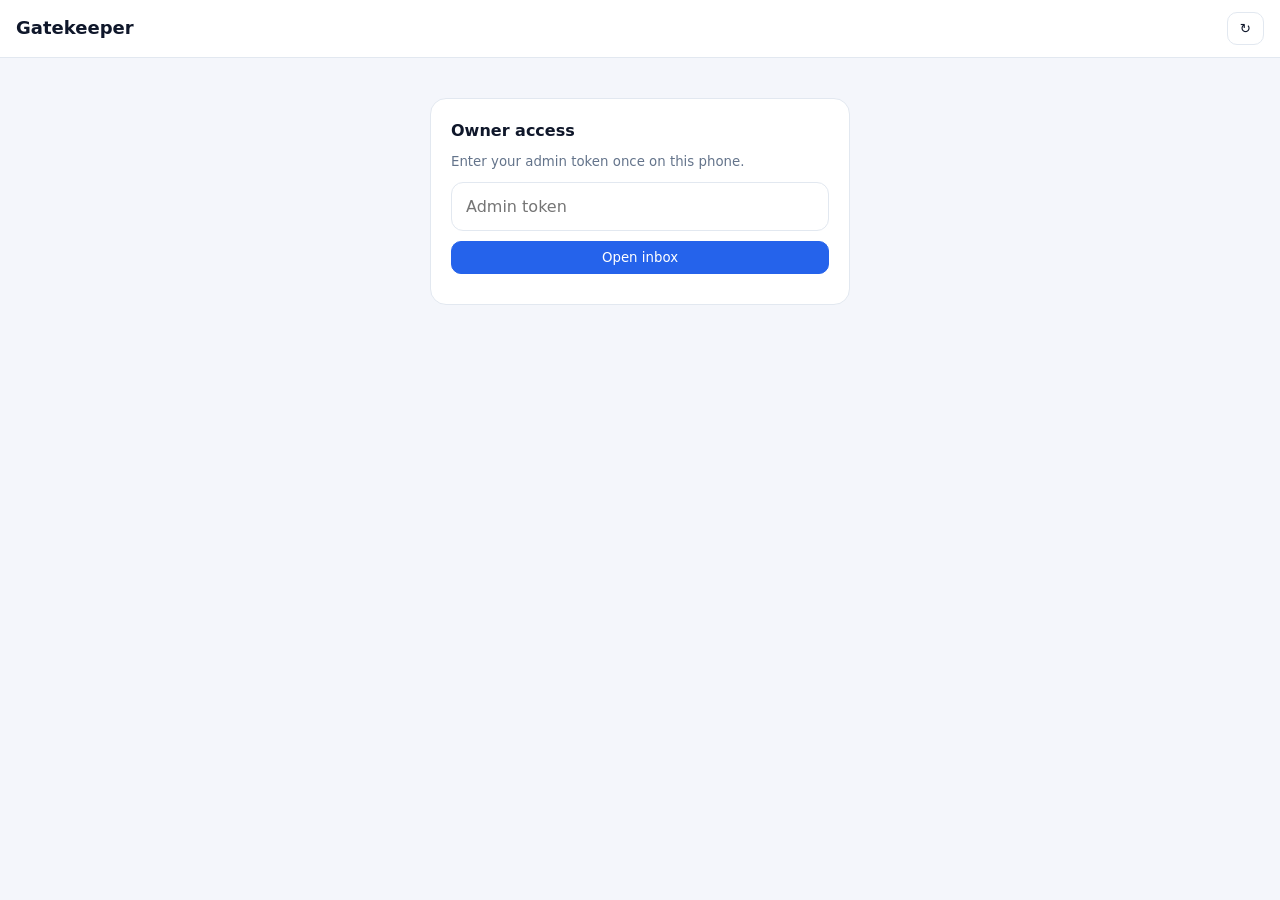
==== app/web/inbox.html @ b72e594c "Focus mode: hold routine alerts, digest on focus end, owner inbox PWA, phone automation hook Co-Auth" ====
<!doctype html>
<html lang="en">
<head>
<meta charset="utf-8">
<meta name="viewport" content="width=device-width, initial-scale=1, viewport-fit=cover">
<meta name="theme-color" content="#2563eb">
<meta name="mobile-web-app-capable" content="yes">
<meta name="apple-mobile-web-app-capable" content="yes">
<link rel="manifest" href="/inbox.webmanifest">
<link rel="icon" href="/icon.svg" type="image/svg+xml">
<title>Gatekeeper Inbox</title>
<style>
  :root { --bg:#f4f6fb; --card:#fff; --ink:#0f172a; --mute:#64748b; --line:#e2e8f0; --acc:#2563eb; --ok:#16a34a; --bad:#dc2626; --warn:#d97706; --okbg:#dcfce7; --badbg:#fee2e2; --warnbg:#fef3c7; --chip:#eef2f7; }
  @media (prefers-color-scheme: dark) { :root { --bg:#0b1020; --card:#121933; --ink:#e8ecf8; --mute:#93a0c0; --line:#222c4d; --okbg:#0f2f22; --badbg:#3a1520; --warnbg:#3a2c0f; --chip:#1a2240; } }
  * { box-sizing:border-box; -webkit-tap-highlight-color:transparent; } [hidden] { display:none !important; }
  body { margin:0; background:var(--bg); color:var(--ink); font:16px/1.45 system-ui,-apple-system,"Segoe UI",sans-serif; min-height:100dvh; padding-bottom:calc(24px + env(safe-area-inset-bottom)); }
  header { position:sticky; top:0; z-index:5; background:var(--card); border-bottom:1px solid var(--line); padding:calc(12px + env(safe-area-inset-top)) 16px 12px; display:flex; align-items:center; gap:10px; }
  header h1 { margin:0; font-size:18px; flex:1; } .count { background:var(--acc); color:#fff; border-radius:99px; padding:2px 10px; font-size:13px; font-weight:700; }
  main { max-width:720px; margin:0 auto; padding:14px 16px; display:flex; flex-direction:column; gap:12px; }
  .card { background:var(--card); border:1px solid var(--line); border-radius:16px; padding:14px 16px; }
  .focus { display:flex; align-items:center; gap:14px; } .focus .t { flex:1; } .focus b { font-size:17px; } .focus small { color:var(--mute); display:block; }
  .sw { width:64px; height:36px; border-radius:99px; background:var(--chip); border:1px solid var(--line); position:relative; flex:none; transition:.2s; padding:0; }
  .sw::after { content:""; position:absolute; top:3px; left:3px; width:28px; height:28px; border-radius:50%; background:#fff; box-shadow:0 1px 3px rgba(0,0,0,.3); transition:.2s; }
  .sw.on { background:var(--acc); border-color:var(--acc); } .sw.on::after { left:31px; }
  .tabs { display:flex; gap:8px; } .tab { flex:1; padding:10px; border-radius:12px; border:1px solid var(--line); background:var(--card); color:var(--ink); font:600 14px inherit; font-family:inherit; }
  .tab.on { background:var(--acc); color:#fff; border-color:var(--acc); }
  .item { display:flex; flex-direction:column; gap:8px; border-left:5px solid var(--acc); } .item.urgent { border-left-color:var(--bad); } .item.read { opacity:.62; border-left-color:var(--line); }
  .item .top { display:flex; align-items:center; gap:8px; flex-wrap:wrap; } .kind { font-weight:700; text-transform:capitalize; }
  .chip { font-size:12px; padding:2px 9px; border-radius:99px; background:var(--chip); color:var(--mute); } .chip.u { background:var(--badbg); color:var(--bad); font-weight:700; } .chip.b { background:var(--okbg); color:var(--ok); }
  .when { margin-left:auto; color:var(--mute); font-size:12.5px; } .sum { word-wrap:break-word; }
  .row { display:flex; gap:8px; flex-wrap:wrap; } .btn { border:1px solid var(--line); background:var(--card); color:var(--ink); border-radius:10px; padding:8px 12px; font:600 14px inherit; font-family:inherit; text-decoration:none; }
  .btn.p { background:var(--acc); color:#fff; border-color:var(--acc); }
  .tr { background:var(--chip); border-radius:12px; padding:10px 12px; font-size:14px; display:flex; flex-direction:column; gap:6px; } .tr b { color:var(--mute); font-size:12px; text-transform:uppercase; letter-spacing:.04em; }
  .empty { text-align:center; color:var(--mute); padding:36px 10px; } .err { color:var(--bad); text-align:center; font-size:14px; }
  #gate { padding:20px; display:flex; flex-direction:column; gap:10px; max-width:420px; margin:40px auto; } input { font:inherit; padding:12px 14px; border-radius:12px; border:1px solid var(--line); background:var(--card); color:var(--ink); }
</style>
</head>
<body>
<header><h1>Gatekeeper</h1><span class="count" id="count" hidden></span><button class="btn" id="refresh" aria-label="Refresh">↻</button></header>
<div id="gate" class="card" hidden><b>Owner access</b><small style="color:var(--mute)">Enter your admin token once on this phone.</small><input type="password" id="tokIn" placeholder="Admin token" autocomplete="off"><button class="btn p" id="tokGo">Open inbox</button><div class="err" id="tokErr"></div></div>
<main id="app" hidden>
  <div class="card focus"><div class="t"><b id="fTitle">Focus mode</b><small id="fSub"></small></div><button class="sw" id="fSw" aria-label="Toggle focus mode"></button></div>
  <div class="tabs"><button class="tab on" id="tUnread">Unread</button><button class="tab" id="tAll">All</button><button class="btn" id="readAll">Mark all read</button></div>
  <div id="list"></div><div class="err" id="err"></div>
</main>
<script>
const $ = (id) => document.getElementById(id), h = (t, c, x) => { const e = document.createElement(t); if (c) e.className = c; if (x !== undefined) e.textContent = x; return e; };
const q = new URLSearchParams(location.search);
if (q.get("admin")) { try { localStorage.gkadmin = q.get("admin"); } catch {} history.replaceState(null, "", location.pathname); }
let TOKEN = ""; try { TOKEN = localStorage.gkadmin || ""; } catch {}
let tab = "unread", data = null, timer;
async function api(path, method = "GET") {
  const r = await fetch(path, { method, headers: { "x-admin-token": TOKEN } });
  if (r.status === 401 || r.status === 403) { $("app").hidden = true; $("gate").hidden = false; throw new Error("auth"); }
  if (!r.ok) throw new Error(r.statusText); return r.json();
}
const ago = (iso) => { const s = (Date.now() - Date.parse(iso)) / 1000; return s < 60 ? "just now" : s < 3600 ? Math.round(s / 60) + " min ago" : s < 86400 ? Math.round(s / 3600) + " h ago" : new Date(iso).toLocaleDateString(); };
const ICON = { booking: "📅", message: "✉️", "calendar down": "⚠️", "agent down": "⚠️" };
async function load() {
  try { data = await api("/api/inbox"); $("gate").hidden = true; $("app").hidden = false; $("err").textContent = ""; render(); }
  catch (e) { if (e.message !== "auth") $("err").textContent = "Can't reach the server. Is it running?"; }
}
function render() {
  const f = data.focus; $("fSw").classList.toggle("on", f.on);
  $("fTitle").textContent = f.on ? "Focus mode is ON" : "Focus mode is off";
  $("fSub").textContent = f.on ? `Gatekeeper is screening calls${f.since ? " since " + new Date(f.since).toLocaleTimeString([], { hour: "2-digit", minute: "2-digit" }) : ""}. Routine alerts wait here.` : "Alerts reach your phone immediately.";
  const unread = data.items.filter((i) => !i.read).length; $("count").hidden = !unread; $("count").textContent = unread; document.title = unread ? `(${unread}) Gatekeeper Inbox` : "Gatekeeper Inbox";
  $("tUnread").classList.toggle("on", tab === "unread"); $("tAll").classList.toggle("on", tab === "all");
  const L = $("list"); L.replaceChildren(); const items = data.items.filter((i) => tab === "all" || !i.read);
  if (!items.length) L.append(h("div", "empty", tab === "unread" ? "Nothing new. You're all caught up." : "No messages yet."));
  items.forEach((i) => {
    const c = h("div", "card item" + (i.urgent ? " urgent" : "") + (i.read ? " read" : "")), top = h("div", "top");
    top.append(h("span", "kind", `${ICON[i.kind] || "•"} ${i.kind}`)); if (i.urgent) top.append(h("span", "chip u", "URGENT")); if (i.caller.times_contacted > 1) top.append(h("span", "chip", `${i.caller.times_contacted}× caller`)); if (!i.delivered) top.append(h("span", "chip", "not pushed")); top.append(h("span", "when", ago(i.created)));
    c.append(top, h("div", "sum", i.summary));
    const row = h("div", "row"), phone = /^\+?[0-9][0-9 ()-]{6,}$/.test(i.caller.contact) ? i.caller.contact : "";
    if (phone) { const a = h("a", "btn p", "📞 Call back"); a.href = "tel:" + phone.replace(/[^0-9+]/g, ""); row.append(a); }
    if (i.caller.email) { const a = h("a", "btn", "✉ Email"); a.href = "mailto:" + i.caller.email; row.append(a); }
    const tx = h("div", "tr"); tx.hidden = true; i.transcript.forEach((m) => { const d = h("div"); d.append(h("b", "", m.role === "agent" ? "Gatekeeper" : "Caller"), h("div", "", m.text)); tx.append(d); });
    if (i.transcript.length) { const b = h("button", "btn", "Conversation"); b.onclick = () => (tx.hidden = !tx.hidden); row.append(b); }
    if (!i.read) { const b = h("button", "btn", "Mark read"); b.onclick = async () => { await api(`/api/inbox/${i.id}/read`, "POST"); load(); }; row.append(b); }
    c.append(row, tx); L.append(c);
  });
}
$("fSw").onclick = async () => { $("fSw").disabled = true; try { await fetch("/api/focus", { method: "POST", headers: { "x-admin-token": TOKEN, "content-type": "application/json" }, body: JSON.stringify({ on: !data.focus.on }) }); } finally { $("fSw").disabled = false; load(); } };
$("tUnread").onclick = () => { tab = "unread"; render(); }; $("tAll").onclick = () => { tab = "all"; render(); };
$("readAll").onclick = async () => { await api("/api/inbox/read", "POST"); load(); }; $("refresh").onclick = load;
$("tokGo").onclick = async () => { TOKEN = $("tokIn").value.trim(); try { localStorage.gkadmin = TOKEN; } catch {} $("tokErr").textContent = ""; try { await api("/api/focus"); load(); } catch { $("tokErr").textContent = "Wrong token."; } };
document.addEventListener("visibilitychange", () => { if (!document.hidden && TOKEN) load(); });
if (TOKEN) { load(); timer = setInterval(() => !document.hidden && load(), 20000); } else $("gate").hidden = false;
</script>
</body>
</html>
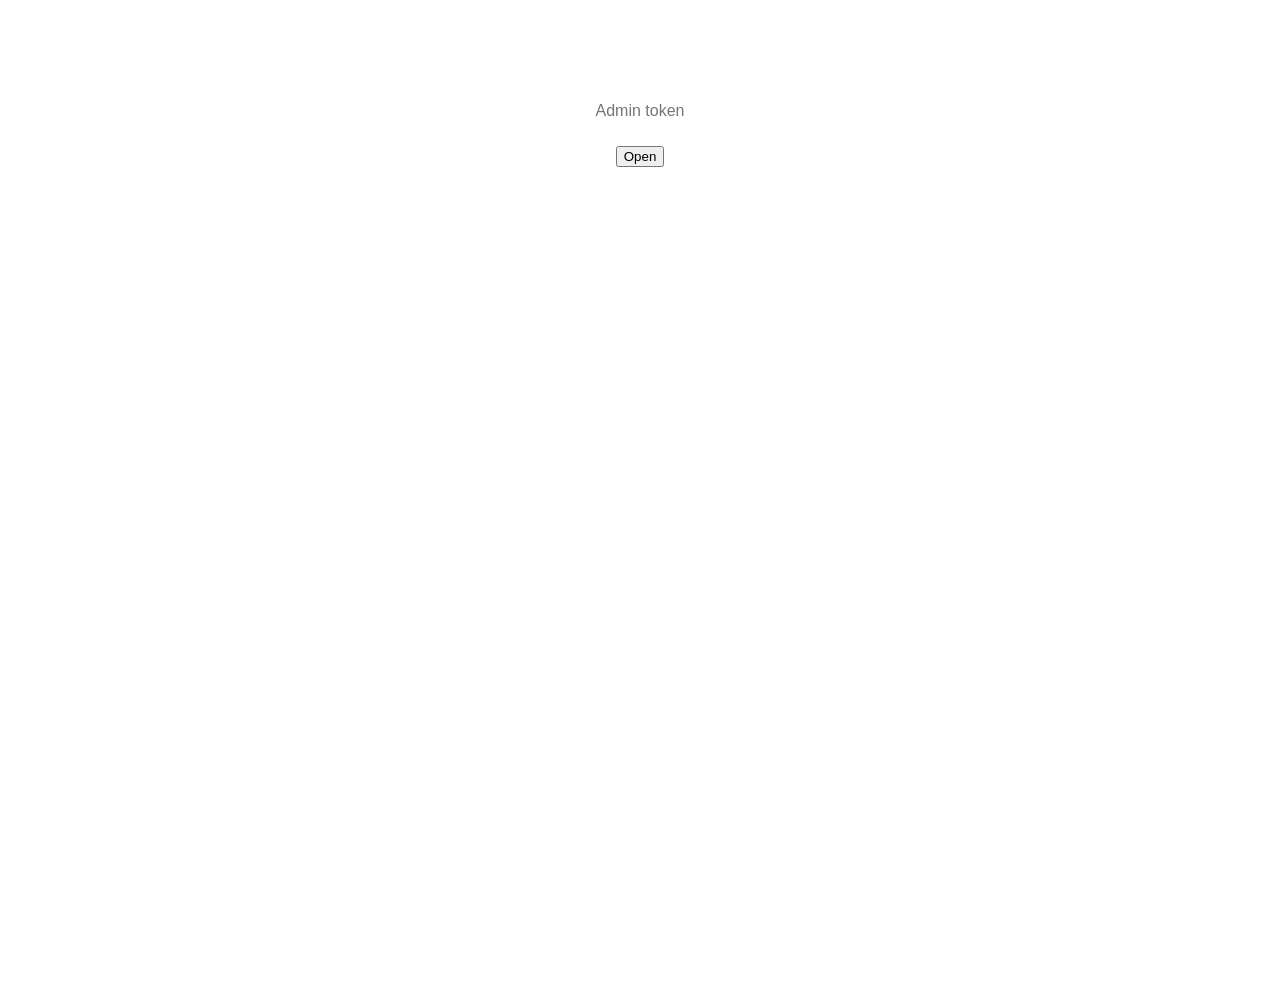
==== commit 130acf72: "Icon-first redesign: WhatsApp-style chat, owner inbox, dashboard; two-sided live stage with auto-pla" ====
--- a/app/web/inbox.html
+++ b/app/web/inbox.html
@@ -3,90 +3,91 @@
 <head>
 <meta charset="utf-8">
 <meta name="viewport" content="width=device-width, initial-scale=1, viewport-fit=cover">
-<meta name="theme-color" content="#2563eb">
+<meta name="theme-color" content="#4f46e5">
 <meta name="mobile-web-app-capable" content="yes">
 <meta name="apple-mobile-web-app-capable" content="yes">
 <link rel="manifest" href="/inbox.webmanifest">
 <link rel="icon" href="/icon.svg" type="image/svg+xml">
+<link rel="stylesheet" href="/static/ui.css">
 <title>Gatekeeper Inbox</title>
 <style>
-  :root { --bg:#f4f6fb; --card:#fff; --ink:#0f172a; --mute:#64748b; --line:#e2e8f0; --acc:#2563eb; --ok:#16a34a; --bad:#dc2626; --warn:#d97706; --okbg:#dcfce7; --badbg:#fee2e2; --warnbg:#fef3c7; --chip:#eef2f7; }
-  @media (prefers-color-scheme: dark) { :root { --bg:#0b1020; --card:#121933; --ink:#e8ecf8; --mute:#93a0c0; --line:#222c4d; --okbg:#0f2f22; --badbg:#3a1520; --warnbg:#3a2c0f; --chip:#1a2240; } }
-  * { box-sizing:border-box; -webkit-tap-highlight-color:transparent; } [hidden] { display:none !important; }
-  body { margin:0; background:var(--bg); color:var(--ink); font:16px/1.45 system-ui,-apple-system,"Segoe UI",sans-serif; min-height:100dvh; padding-bottom:calc(24px + env(safe-area-inset-bottom)); }
-  header { position:sticky; top:0; z-index:5; background:var(--card); border-bottom:1px solid var(--line); padding:calc(12px + env(safe-area-inset-top)) 16px 12px; display:flex; align-items:center; gap:10px; }
-  header h1 { margin:0; font-size:18px; flex:1; } .count { background:var(--acc); color:#fff; border-radius:99px; padding:2px 10px; font-size:13px; font-weight:700; }
-  main { max-width:720px; margin:0 auto; padding:14px 16px; display:flex; flex-direction:column; gap:12px; }
-  .card { background:var(--card); border:1px solid var(--line); border-radius:16px; padding:14px 16px; }
-  .focus { display:flex; align-items:center; gap:14px; } .focus .t { flex:1; } .focus b { font-size:17px; } .focus small { color:var(--mute); display:block; }
-  .sw { width:64px; height:36px; border-radius:99px; background:var(--chip); border:1px solid var(--line); position:relative; flex:none; transition:.2s; padding:0; }
-  .sw::after { content:""; position:absolute; top:3px; left:3px; width:28px; height:28px; border-radius:50%; background:#fff; box-shadow:0 1px 3px rgba(0,0,0,.3); transition:.2s; }
-  .sw.on { background:var(--acc); border-color:var(--acc); } .sw.on::after { left:31px; }
-  .tabs { display:flex; gap:8px; } .tab { flex:1; padding:10px; border-radius:12px; border:1px solid var(--line); background:var(--card); color:var(--ink); font:600 14px inherit; font-family:inherit; }
-  .tab.on { background:var(--acc); color:#fff; border-color:var(--acc); }
-  .item { display:flex; flex-direction:column; gap:8px; border-left:5px solid var(--acc); } .item.urgent { border-left-color:var(--bad); } .item.read { opacity:.62; border-left-color:var(--line); }
-  .item .top { display:flex; align-items:center; gap:8px; flex-wrap:wrap; } .kind { font-weight:700; text-transform:capitalize; }
-  .chip { font-size:12px; padding:2px 9px; border-radius:99px; background:var(--chip); color:var(--mute); } .chip.u { background:var(--badbg); color:var(--bad); font-weight:700; } .chip.b { background:var(--okbg); color:var(--ok); }
-  .when { margin-left:auto; color:var(--mute); font-size:12.5px; } .sum { word-wrap:break-word; }
-  .row { display:flex; gap:8px; flex-wrap:wrap; } .btn { border:1px solid var(--line); background:var(--card); color:var(--ink); border-radius:10px; padding:8px 12px; font:600 14px inherit; font-family:inherit; text-decoration:none; }
-  .btn.p { background:var(--acc); color:#fff; border-color:var(--acc); }
-  .tr { background:var(--chip); border-radius:12px; padding:10px 12px; font-size:14px; display:flex; flex-direction:column; gap:6px; } .tr b { color:var(--mute); font-size:12px; text-transform:uppercase; letter-spacing:.04em; }
-  .empty { text-align:center; color:var(--mute); padding:36px 10px; } .err { color:var(--bad); text-align:center; font-size:14px; }
-  #gate { padding:20px; display:flex; flex-direction:column; gap:10px; max-width:420px; margin:40px auto; } input { font:inherit; padding:12px 14px; border-radius:12px; border:1px solid var(--line); background:var(--card); color:var(--ink); }
+  body { min-height:100dvh; padding-bottom:calc(24px + env(safe-area-inset-bottom)); }
+  .hero { padding:calc(14px + env(safe-area-inset-top)) 16px 22px; color:#fff; background:linear-gradient(160deg,#312e81,#4f46e5 55%,#8b5cf6); border-radius:0 0 28px 28px; transition:background .4s; }
+  .hero.off { background:linear-gradient(160deg,#334155,#475569 60%,#64748b); }
+  .hrow { display:flex; align-items:center; gap:10px; } .hrow h1 { font-size:18px; margin:0; flex:1; display:flex; align-items:center; gap:8px; } .hrow .ibtn { background:rgba(255,255,255,.16); border:0; color:#fff; }
+  .live { font-size:11px; font-weight:800; padding:3px 9px; border-radius:99px; background:rgba(255,255,255,.2); display:flex; align-items:center; gap:6px; } .live i { width:7px; height:7px; border-radius:50%; background:#4ade80; animation:pulse2 1.4s infinite; } @keyframes pulse2 { 50% { opacity:.3; } }
+  .focus { display:flex; align-items:center; gap:14px; margin-top:20px; } .moon { width:64px; height:64px; border-radius:22px; background:rgba(255,255,255,.18); display:flex; align-items:center; justify-content:center; } .moon .ic { width:34px; height:34px; }
+  .focus .t { flex:1; } .focus b { font-size:21px; display:block; } .focus small { opacity:.85; display:flex; align-items:center; gap:6px; margin-top:2px; }
+  .hero .sw { background:rgba(255,255,255,.25); border:0; } .hero .sw.on { background:#fff; } .hero .sw.on::after { background:var(--brand); }
+  .kpis { display:grid; grid-template-columns:repeat(3,1fr); gap:10px; max-width:720px; margin:-16px auto 0; padding:0 16px; }
+  .kpi { background:var(--surface); border:1px solid var(--line); border-radius:16px; padding:12px; box-shadow:var(--shadow); display:flex; flex-direction:column; align-items:center; gap:2px; } .kpi .ic { color:var(--brand); } .kpi b { font-size:22px; line-height:1.1; } .kpi.u .ic, .kpi.u b { color:var(--bad); }
+  main { max-width:720px; margin:14px auto 0; padding:0 16px; display:flex; flex-direction:column; gap:10px; }
+  .tabs { display:flex; gap:8px; } .tabs .ibtn { width:auto; padding:0 16px; border-radius:99px; gap:8px; font-weight:650; } .tabs .ibtn.on { background:var(--brand); color:#fff; border-color:var(--brand); }
+  .item { padding:14px; display:flex; gap:12px; border-left:5px solid var(--brand); } .item.urgent { border-left-color:var(--bad); } .item.read { opacity:.58; border-left-color:var(--line); }
+  .badge { position:absolute; right:-4px; bottom:-4px; width:20px; height:20px; border-radius:50%; background:var(--surface); display:flex; align-items:center; justify-content:center; border:1px solid var(--line); color:var(--wa); } .badge .ic { width:12px; height:12px; }
+  .main { flex:1; min-width:0; display:flex; flex-direction:column; gap:8px; } .top { display:flex; align-items:center; gap:8px; flex-wrap:wrap; } .top b { font-size:15px; } .when { margin-left:auto; color:var(--mute); font-size:12px; }
+  .sum { color:var(--ink); word-wrap:break-word; } .acts { display:flex; gap:8px; flex-wrap:wrap; } .acts .ibtn { width:38px; height:38px; }
+  .tr { background:var(--surface2); border-radius:12px; padding:10px 12px; font-size:14px; display:flex; flex-direction:column; gap:6px; } .tr b { font-size:11px; color:var(--mute); text-transform:uppercase; letter-spacing:.05em; display:flex; align-items:center; gap:5px; } .tr b .ic { width:13px; height:13px; }
+  .empty { text-align:center; color:var(--mute); padding:44px 10px; } .empty .ic { width:54px; height:54px; opacity:.5; display:block; margin:0 auto 8px; }
+  #gate { max-width:380px; margin:50px auto; padding:26px 22px; display:flex; flex-direction:column; align-items:center; gap:14px; } #gate input { width:100%; padding:12px 14px; border-radius:12px; border:1px solid var(--line); background:var(--bg); color:var(--ink); font-size:16px; text-align:center; }
 </style>
 </head>
 <body>
-<header><h1>Gatekeeper</h1><span class="count" id="count" hidden></span><button class="btn" id="refresh" aria-label="Refresh">↻</button></header>
-<div id="gate" class="card" hidden><b>Owner access</b><small style="color:var(--mute)">Enter your admin token once on this phone.</small><input type="password" id="tokIn" placeholder="Admin token" autocomplete="off"><button class="btn p" id="tokGo">Open inbox</button><div class="err" id="tokErr"></div></div>
-<main id="app" hidden>
-  <div class="card focus"><div class="t"><b id="fTitle">Focus mode</b><small id="fSub"></small></div><button class="sw" id="fSw" aria-label="Toggle focus mode"></button></div>
-  <div class="tabs"><button class="tab on" id="tUnread">Unread</button><button class="tab" id="tAll">All</button><button class="btn" id="readAll">Mark all read</button></div>
-  <div id="list"></div><div class="err" id="err"></div>
-</main>
+<div id="gate" class="card" hidden><span data-ic="lock" data-cls="xl"></span><input type="password" id="tokIn" placeholder="Admin token" autocomplete="off" aria-label="Admin token"><button class="btn" id="tokGo"><span data-ic="check"></span> Open</button><div class="chip bad" id="tokErr" hidden></div></div>
+<div id="app" hidden>
+  <div class="hero" id="hero"><div class="hrow"><h1><span data-ic="shield"></span>Gatekeeper</h1><span class="live" id="live" hidden><i></i>LIVE</span><button class="ibtn" id="refresh" aria-label="Refresh"><span data-ic="refresh"></span></button></div>
+    <div class="focus"><div class="moon"><span data-ic="moon"></span></div><div class="t"><b id="fTitle">Focus</b><small id="fSub"></small></div><button class="sw" id="fSw" aria-label="Focus mode"></button></div></div>
+  <div class="kpis"><div class="kpi" id="kUnread"><span data-ic="inbox"></span><b id="nUnread">0</b></div><div class="kpi u" id="kUrgent"><span data-ic="alert"></span><b id="nUrgent">0</b></div><div class="kpi"><span data-ic="calcheck"></span><b id="nBook">0</b></div></div>
+  <main><div class="tabs"><button class="ibtn on" id="tUnread"><span data-ic="inbox"></span>New</button><button class="ibtn" id="tAll"><span data-ic="list"></span>All</button><span style="flex:1"></span><button class="ibtn" id="readAll" aria-label="Mark all read"><span data-ic="checks"></span></button></div>
+    <div id="list" style="display:flex;flex-direction:column;gap:10px"></div></main>
+</div>
+<script src="/static/icons.js"></script>
 <script>
 const $ = (id) => document.getElementById(id), h = (t, c, x) => { const e = document.createElement(t); if (c) e.className = c; if (x !== undefined) e.textContent = x; return e; };
 const q = new URLSearchParams(location.search);
 if (q.get("admin")) { try { localStorage.gkadmin = q.get("admin"); } catch {} history.replaceState(null, "", location.pathname); }
 let TOKEN = ""; try { TOKEN = localStorage.gkadmin || ""; } catch {}
-let tab = "unread", data = null, timer;
-async function api(path, method = "GET") {
-  const r = await fetch(path, { method, headers: { "x-admin-token": TOKEN } });
+let tab = "unread", data = null;
+async function api(path, method = "GET", body) {
+  const r = await fetch(path, { method, headers: { "x-admin-token": TOKEN, ...(body ? { "content-type": "application/json" } : {}) }, body: body && JSON.stringify(body) });
   if (r.status === 401 || r.status === 403) { $("app").hidden = true; $("gate").hidden = false; throw new Error("auth"); }
   if (!r.ok) throw new Error(r.statusText); return r.json();
 }
-const ago = (iso) => { const s = (Date.now() - Date.parse(iso)) / 1000; return s < 60 ? "just now" : s < 3600 ? Math.round(s / 60) + " min ago" : s < 86400 ? Math.round(s / 3600) + " h ago" : new Date(iso).toLocaleDateString(); };
-const ICON = { booking: "📅", message: "✉️", "calendar down": "⚠️", "agent down": "⚠️" };
-async function load() {
-  try { data = await api("/api/inbox"); $("gate").hidden = true; $("app").hidden = false; $("err").textContent = ""; render(); }
-  catch (e) { if (e.message !== "auth") $("err").textContent = "Can't reach the server. Is it running?"; }
-}
+const ago = (iso) => { const s = (Date.now() - Date.parse(iso)) / 1000; return s < 60 ? "now" : s < 3600 ? Math.round(s / 60) + "m" : s < 86400 ? Math.round(s / 3600) + "h" : new Date(iso).toLocaleDateString(); };
+const KIND = { booking: "calcheck", message: "mail", "calendar down": "alert", "agent down": "alert" }, CH = { whatsapp: "wa", voice: "mic", web: "globe", email: "mail" };
+async function load() { try { data = await api("/api/inbox"); $("gate").hidden = true; $("app").hidden = false; render(); } catch (e) {} }
 function render() {
-  const f = data.focus; $("fSw").classList.toggle("on", f.on);
-  $("fTitle").textContent = f.on ? "Focus mode is ON" : "Focus mode is off";
-  $("fSub").textContent = f.on ? `Gatekeeper is screening calls${f.since ? " since " + new Date(f.since).toLocaleTimeString([], { hour: "2-digit", minute: "2-digit" }) : ""}. Routine alerts wait here.` : "Alerts reach your phone immediately.";
-  const unread = data.items.filter((i) => !i.read).length; $("count").hidden = !unread; $("count").textContent = unread; document.title = unread ? `(${unread}) Gatekeeper Inbox` : "Gatekeeper Inbox";
+  const f = data.focus; $("fSw").classList.toggle("on", f.on); $("hero").classList.toggle("off", !f.on);
+  $("fTitle").textContent = f.on ? "Focus ON" : "Focus off";
+  $("fSub").replaceChildren(); $("fSub").append(iconEl(f.on ? "eye" : "bell"), document.createTextNode(f.on ? ` screening${f.since ? " since " + new Date(f.since).toLocaleTimeString([], { hour: "2-digit", minute: "2-digit" }) : ""}` : " alerts are instant"));
+  const it = data.items, unread = it.filter((i) => !i.read);
+  $("nUnread").textContent = unread.length; $("nUrgent").textContent = unread.filter((i) => i.urgent).length; $("nBook").textContent = it.filter((i) => i.kind === "booking").length;
+  document.title = unread.length ? `(${unread.length}) Gatekeeper` : "Gatekeeper Inbox";
   $("tUnread").classList.toggle("on", tab === "unread"); $("tAll").classList.toggle("on", tab === "all");
-  const L = $("list"); L.replaceChildren(); const items = data.items.filter((i) => tab === "all" || !i.read);
-  if (!items.length) L.append(h("div", "empty", tab === "unread" ? "Nothing new. You're all caught up." : "No messages yet."));
+  const L = $("list"); L.replaceChildren(); const items = it.filter((i) => tab === "all" || !i.read);
+  if (!items.length) { const e = h("div", "empty"); e.append(iconEl("checks", "xl")); L.append(e); }
   items.forEach((i) => {
-    const c = h("div", "card item" + (i.urgent ? " urgent" : "") + (i.read ? " read" : "")), top = h("div", "top");
-    top.append(h("span", "kind", `${ICON[i.kind] || "•"} ${i.kind}`)); if (i.urgent) top.append(h("span", "chip u", "URGENT")); if (i.caller.times_contacted > 1) top.append(h("span", "chip", `${i.caller.times_contacted}× caller`)); if (!i.delivered) top.append(h("span", "chip", "not pushed")); top.append(h("span", "when", ago(i.created)));
-    c.append(top, h("div", "sum", i.summary));
-    const row = h("div", "row"), phone = /^\+?[0-9][0-9 ()-]{6,}$/.test(i.caller.contact) ? i.caller.contact : "";
-    if (phone) { const a = h("a", "btn p", "📞 Call back"); a.href = "tel:" + phone.replace(/[^0-9+]/g, ""); row.append(a); }
-    if (i.caller.email) { const a = h("a", "btn", "✉ Email"); a.href = "mailto:" + i.caller.email; row.append(a); }
-    const tx = h("div", "tr"); tx.hidden = true; i.transcript.forEach((m) => { const d = h("div"); d.append(h("b", "", m.role === "agent" ? "Gatekeeper" : "Caller"), h("div", "", m.text)); tx.append(d); });
-    if (i.transcript.length) { const b = h("button", "btn", "Conversation"); b.onclick = () => (tx.hidden = !tx.hidden); row.append(b); }
-    if (!i.read) { const b = h("button", "btn", "Mark read"); b.onclick = async () => { await api(`/api/inbox/${i.id}/read`, "POST"); load(); }; row.append(b); }
-    c.append(row, tx); L.append(c);
+    const c = h("div", "card item" + (i.urgent ? " urgent" : "") + (i.read ? " read" : "")), av = h("div", "avatar", (i.caller.name || i.caller.contact || "?").replace(/^\+/, "#")[0].toUpperCase()), b = h("span", "badge"); b.append(iconEl(CH[i.channel] || "chat")); av.append(b);
+    const m = h("div", "main"), top = h("div", "top"); top.append(iconEl(KIND[i.kind] || "chat"), h("b", "", i.caller.name || "Unknown"));
+    if (i.urgent) { const u = h("span", "chip bad"); u.append(iconEl("zap")); top.append(u); } if (i.caller.times_contacted > 1) top.append(h("span", "chip", i.caller.times_contacted + "×")); top.append(h("span", "when", ago(i.created)));
+    const sum = h("div", "sum", i.summary.replace(/^[^:]*: /, "")), acts = h("div", "acts"), phone = /^\+?[0-9][0-9 ()-]{6,}$/.test(i.caller.contact) ? i.caller.contact : "";
+    const lnk = (icon, href, cls = "", blank = false) => { const a = h("a", "ibtn " + cls); a.append(iconEl(icon)); a.href = href; if (blank) { a.target = "_blank"; a.rel = "noopener"; } acts.append(a); };
+    if (phone) { lnk("phone", "tel:" + phone.replace(/[^0-9+]/g, ""), "pri"); lnk("wa", "https://wa.me/" + phone.replace(/[^0-9]/g, ""), "", true); }
+    if (i.caller.email) lnk("mail", "mailto:" + i.caller.email);
+    const tx = h("div", "tr"); tx.hidden = true; i.transcript.forEach((t) => { const d = h("div"), w = h("b"); w.append(iconEl(t.role === "agent" ? "bot" : "user"), document.createTextNode(t.role === "agent" ? "Gatekeeper" : "Caller")); d.append(w, h("div", "", t.text)); tx.append(d); });
+    if (i.transcript.length) { const x = h("button", "ibtn"); x.append(iconEl("chat")); x.onclick = () => (tx.hidden = !tx.hidden); acts.append(x); }
+    if (!i.read) { const x = h("button", "ibtn ok"); x.append(iconEl("check")); x.onclick = async () => { await api(`/api/inbox/${i.id}/read`, "POST"); load(); }; acts.append(x); }
+    m.append(top, sum, acts, tx); c.append(av, m); L.append(c);
   });
 }
-$("fSw").onclick = async () => { $("fSw").disabled = true; try { await fetch("/api/focus", { method: "POST", headers: { "x-admin-token": TOKEN, "content-type": "application/json" }, body: JSON.stringify({ on: !data.focus.on }) }); } finally { $("fSw").disabled = false; load(); } };
+$("fSw").onclick = async () => { $("fSw").disabled = true; try { await api("/api/focus", "POST", { on: !data.focus.on }); } finally { $("fSw").disabled = false; load(); } };
 $("tUnread").onclick = () => { tab = "unread"; render(); }; $("tAll").onclick = () => { tab = "all"; render(); };
 $("readAll").onclick = async () => { await api("/api/inbox/read", "POST"); load(); }; $("refresh").onclick = load;
-$("tokGo").onclick = async () => { TOKEN = $("tokIn").value.trim(); try { localStorage.gkadmin = TOKEN; } catch {} $("tokErr").textContent = ""; try { await api("/api/focus"); load(); } catch { $("tokErr").textContent = "Wrong token."; } };
+$("tokGo").onclick = async () => { TOKEN = $("tokIn").value.trim(); try { localStorage.gkadmin = TOKEN; } catch {} $("tokErr").hidden = true; try { await api("/api/focus"); load(); live(); } catch { $("tokErr").hidden = false; $("tokErr").replaceChildren(iconEl("x")); } };
+function live() { if (!TOKEN || !window.EventSource) return; const es = new EventSource("/api/stream?key=" + encodeURIComponent(TOKEN)); es.onopen = () => ($("live").hidden = false); es.onerror = () => ($("live").hidden = true);
+  es.onmessage = (m) => { const e = JSON.parse(m.data); if (["alert", "focus", "turn"].includes(e.type)) load(); if (e.type === "alert" && "vibrate" in navigator && !document.hidden) navigator.vibrate(120); }; }
 document.addEventListener("visibilitychange", () => { if (!document.hidden && TOKEN) load(); });
-if (TOKEN) { load(); timer = setInterval(() => !document.hidden && load(), 20000); } else $("gate").hidden = false;
+if (TOKEN) { load(); live(); } else $("gate").hidden = false;
 </script>
 </body>
 </html>
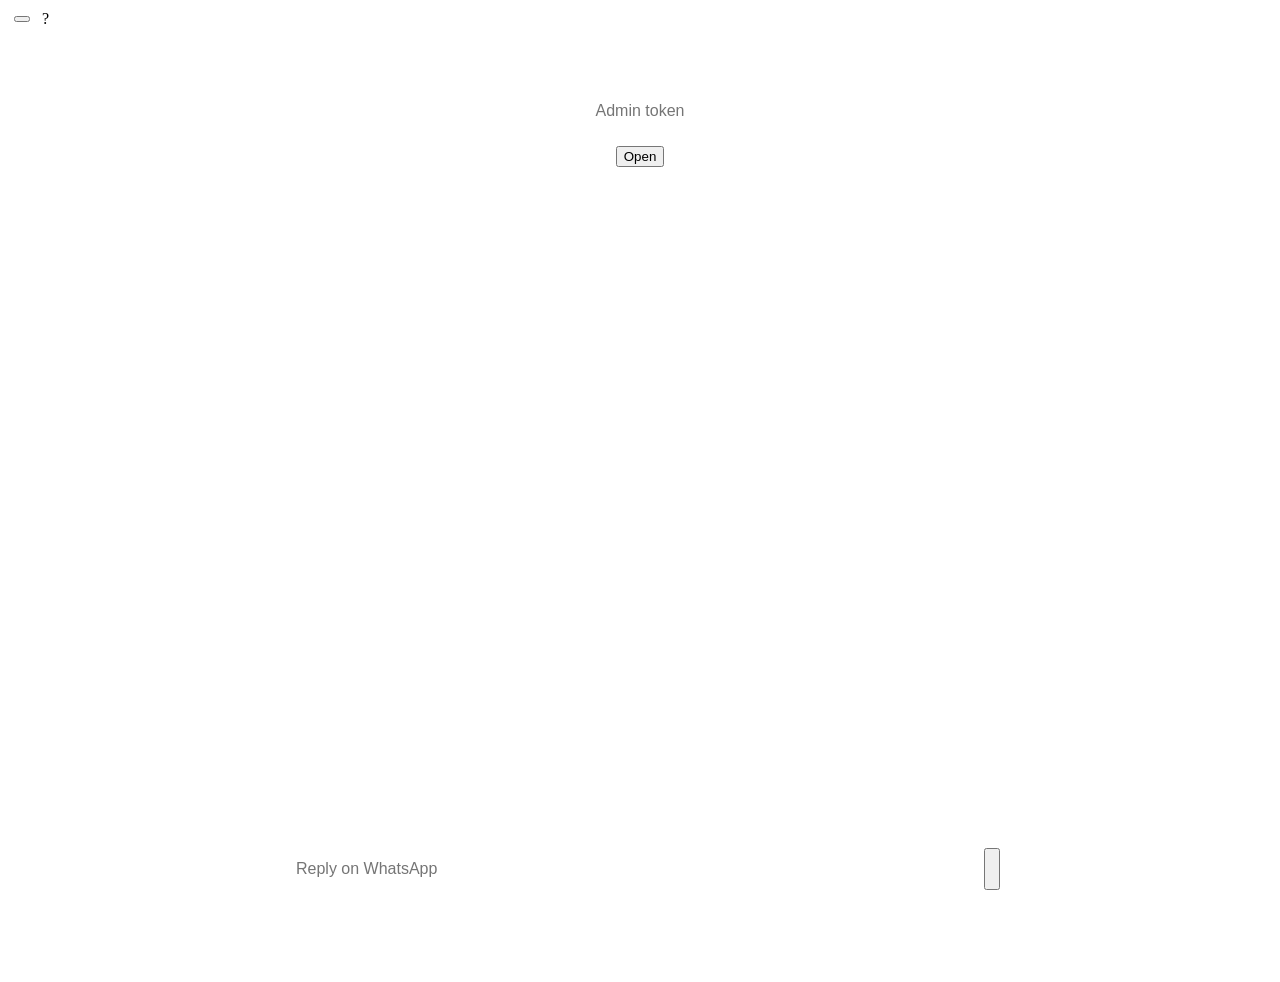
==== commit 51afd542: "Inbox: calm view while Focus ON, full multi-channel workspace with threads and WhatsApp replies when" ====
--- a/app/web/inbox.html
+++ b/app/web/inbox.html
@@ -29,6 +29,12 @@
   .sum { color:var(--ink); word-wrap:break-word; } .acts { display:flex; gap:8px; flex-wrap:wrap; } .acts .ibtn { width:38px; height:38px; }
   .tr { background:var(--surface2); border-radius:12px; padding:10px 12px; font-size:14px; display:flex; flex-direction:column; gap:6px; } .tr b { font-size:11px; color:var(--mute); text-transform:uppercase; letter-spacing:.05em; display:flex; align-items:center; gap:5px; } .tr b .ic { width:13px; height:13px; }
   .empty { text-align:center; color:var(--mute); padding:44px 10px; } .empty .ic { width:54px; height:54px; opacity:.5; display:block; margin:0 auto 8px; }
+  .seg { display:flex; gap:8px; flex-wrap:wrap; } .chips { display:flex; gap:8px; overflow-x:auto; padding-bottom:2px; } .chips .ibtn { width:auto; padding:0 14px; gap:6px; height:38px; border-radius:99px; font-size:13px; font-weight:650; flex:none; } .chips .ibtn.on { background:var(--brand); color:#fff; border-color:var(--brand); } .chips .n { opacity:.7; }
+  .calm { text-align:center; color:var(--mute); padding:12px 0 2px; display:flex; flex-direction:column; align-items:center; gap:8px; } .calm .row { display:flex; gap:8px; justify-content:center; flex-wrap:wrap; }
+  .chat { padding:12px 14px; display:flex; gap:12px; cursor:pointer; align-items:center; } .chat:hover { border-color:var(--brand); } .chat .main { gap:3px; } .chat .pv { color:var(--mute); font-size:13.5px; white-space:nowrap; overflow:hidden; text-overflow:ellipsis; } .dotu { width:10px; height:10px; border-radius:50%; background:var(--bad); flex:none; }
+  #thread { position:fixed; inset:0; z-index:30; background:var(--bg); display:flex; flex-direction:column; } #thread .th { display:flex; align-items:center; gap:12px; padding:calc(10px + env(safe-area-inset-top)) 14px 10px; background:var(--surface); border-bottom:1px solid var(--line); } #thread .th .who { flex:1; min-width:0; } #thread .th .who b { display:block; } #thread .th .who small { color:var(--mute); }
+  #tbody { flex:1; overflow-y:auto; padding:14px; display:flex; flex-direction:column; gap:8px; max-width:720px; width:100%; margin:0 auto; } .m { max-width:84%; padding:9px 13px; border-radius:14px; word-wrap:break-word; background:var(--surface); border:1px solid var(--line); } .m.caller { align-self:flex-start; border-top-left-radius:4px; } .m.agent { align-self:flex-end; background:var(--surface2); border-top-right-radius:4px; } .m.owner { align-self:flex-end; background:linear-gradient(135deg,var(--brand),var(--brand2)); color:#fff; border:0; border-top-right-radius:4px; } .m small { display:flex; gap:5px; align-items:center; opacity:.65; font-size:11px; margin-bottom:2px; } .m small .ic { width:12px; height:12px; }
+  #tbar { display:flex; gap:8px; padding:10px 14px calc(10px + env(safe-area-inset-bottom)); background:var(--surface); border-top:1px solid var(--line); max-width:720px; width:100%; margin:0 auto; } #tbar input { flex:1; min-width:0; padding:12px 16px; border-radius:99px; border:1px solid var(--line); background:var(--bg); color:var(--ink); font-size:16px; } #tbar .acts { display:flex; gap:8px; }
   #gate { max-width:380px; margin:50px auto; padding:26px 22px; display:flex; flex-direction:column; align-items:center; gap:14px; } #gate input { width:100%; padding:12px 14px; border-radius:12px; border:1px solid var(--line); background:var(--bg); color:var(--ink); font-size:16px; text-align:center; }
 </style>
 </head>
@@ -38,50 +44,89 @@
   <div class="hero" id="hero"><div class="hrow"><h1><span data-ic="shield"></span>Gatekeeper</h1><span class="live" id="live" hidden><i></i>LIVE</span><button class="ibtn" id="refresh" aria-label="Refresh"><span data-ic="refresh"></span></button></div>
     <div class="focus"><div class="moon"><span data-ic="moon"></span></div><div class="t"><b id="fTitle">Focus</b><small id="fSub"></small></div><button class="sw" id="fSw" aria-label="Focus mode"></button></div></div>
   <div class="kpis"><div class="kpi" id="kUnread"><span data-ic="inbox"></span><b id="nUnread">0</b></div><div class="kpi u" id="kUrgent"><span data-ic="alert"></span><b id="nUrgent">0</b></div><div class="kpi"><span data-ic="calcheck"></span><b id="nBook">0</b></div></div>
-  <main><div class="tabs"><button class="ibtn on" id="tUnread"><span data-ic="inbox"></span>New</button><button class="ibtn" id="tAll"><span data-ic="list"></span>All</button><span style="flex:1"></span><button class="ibtn" id="readAll" aria-label="Mark all read"><span data-ic="checks"></span></button></div>
+  <main><div id="calmBar" class="calm" hidden></div>
+    <div class="seg" id="seg"><button class="ibtn on" id="tUnread"><span data-ic="inbox"></span>New</button><button class="ibtn" id="tAll"><span data-ic="list"></span>All</button><button class="ibtn" id="tChats"><span data-ic="chat"></span>Chats</button><span style="flex:1"></span><button class="ibtn" id="readAll" aria-label="Mark all read"><span data-ic="checks"></span></button></div>
+    <div class="chips" id="chips" hidden></div>
     <div id="list" style="display:flex;flex-direction:column;gap:10px"></div></main>
 </div>
+<div id="thread" hidden><div class="th"><button class="ibtn" id="tBack" aria-label="Back"><span data-ic="x"></span></button><div class="avatar" id="tAv">?</div><div class="who"><b id="tName"></b><small id="tSub"></small></div><div class="acts" id="tActs" style="display:flex;gap:8px"></div></div><div id="tbody"></div><div id="tbar" hidden><input type="text" id="tIn" placeholder="Reply on WhatsApp" autocomplete="off" aria-label="Reply" enterkeyhint="send"><button class="ibtn pri" id="tSend" aria-label="Send"><span data-ic="send"></span></button></div></div>
 <script src="/static/icons.js"></script>
 <script>
 const $ = (id) => document.getElementById(id), h = (t, c, x) => { const e = document.createElement(t); if (c) e.className = c; if (x !== undefined) e.textContent = x; return e; };
 const q = new URLSearchParams(location.search);
 if (q.get("admin")) { try { localStorage.gkadmin = q.get("admin"); } catch {} history.replaceState(null, "", location.pathname); }
 let TOKEN = ""; try { TOKEN = localStorage.gkadmin || ""; } catch {}
-let tab = "unread", data = null;
+let tab = "unread", chan = "", data = null, chats = null, openId = null;
 async function api(path, method = "GET", body) {
   const r = await fetch(path, { method, headers: { "x-admin-token": TOKEN, ...(body ? { "content-type": "application/json" } : {}) }, body: body && JSON.stringify(body) });
   if (r.status === 401 || r.status === 403) { $("app").hidden = true; $("gate").hidden = false; throw new Error("auth"); }
-  if (!r.ok) throw new Error(r.statusText); return r.json();
+  if (!r.ok) throw new Error((await r.json().catch(() => ({}))).detail || r.statusText); return r.json();
 }
 const ago = (iso) => { const s = (Date.now() - Date.parse(iso)) / 1000; return s < 60 ? "now" : s < 3600 ? Math.round(s / 60) + "m" : s < 86400 ? Math.round(s / 3600) + "h" : new Date(iso).toLocaleDateString(); };
-const KIND = { booking: "calcheck", message: "mail", "calendar down": "alert", "agent down": "alert" }, CH = { whatsapp: "wa", voice: "mic", web: "globe", email: "mail" };
-async function load() { try { data = await api("/api/inbox"); $("gate").hidden = true; $("app").hidden = false; render(); } catch (e) {} }
+const KIND = { booking: "calcheck", message: "mail", "calendar down": "alert", "agent down": "alert" }, CH = { whatsapp: "wa", voice: "mic", web: "globe", email: "mail" }, CHN = { whatsapp: "WhatsApp", voice: "Voice", web: "Web", email: "Email" };
+const isPhone = (c) => /^\+?[0-9][0-9 ()-]{6,}$/.test(c || "");
+async function load() {
+  try { data = await api("/api/inbox"); $("gate").hidden = true; $("app").hidden = false;
+    if (!data.focus.on && tab === "chats") chats = await api("/api/chats" + (chan ? "?channel=" + chan : ""));
+    else if (!data.focus.on) { try { chats = await api("/api/chats"); } catch {} }
+    render(); if (openId) openThread(openId, true); } catch (e) {}
+}
+function contactLinks(box, c) {
+  const lnk = (icon, href, cls = "", blank = false) => { const a = h("a", "ibtn " + cls); a.append(iconEl(icon)); a.href = href; if (blank) { a.target = "_blank"; a.rel = "noopener"; } box.append(a); };
+  if (isPhone(c.contact)) { lnk("phone", "tel:" + c.contact.replace(/[^0-9+]/g, ""), "pri"); lnk("wa", "https://wa.me/" + c.contact.replace(/[^0-9]/g, ""), "", true); }
+  if (c.email) lnk("mail", "mailto:" + c.email);
+}
+function alertCard(i) {
+  const c = h("div", "card item" + (i.urgent ? " urgent" : "") + (i.read ? " read" : "")), av = h("div", "avatar", (i.caller.name || i.caller.contact || "?").replace(/^\+/, "#")[0].toUpperCase()), b = h("span", "badge"); b.append(iconEl(CH[i.channel] || "chat")); av.append(b);
+  const m = h("div", "main"), top = h("div", "top"); top.append(iconEl(KIND[i.kind] || "chat"), h("b", "", i.caller.name || "Unknown"));
+  if (i.urgent) { const u = h("span", "chip bad"); u.append(iconEl("zap")); top.append(u); } if (i.caller.times_contacted > 1) top.append(h("span", "chip", i.caller.times_contacted + "×")); top.append(h("span", "when", ago(i.created)));
+  const sum = h("div", "sum", i.summary.replace(/^[^:]*: /, "")), acts = h("div", "acts"); contactLinks(acts, i.caller);
+  if (i.conversation_id) { const x = h("button", "ibtn"); x.append(iconEl("chat")); x.onclick = () => openThread(i.conversation_id); acts.append(x); }
+  if (!i.read) { const x = h("button", "ibtn ok"); x.append(iconEl("check")); x.onclick = async () => { await api(`/api/inbox/${i.id}/read`, "POST"); load(); }; acts.append(x); }
+  m.append(top, sum, acts); c.append(av, m); return c;
+}
+function chatRow(r) {
+  const c = h("div", "card chat"), av = h("div", "avatar", (r.caller.name || r.caller.contact || "?").replace(/^\+/, "#")[0].toUpperCase()), b = h("span", "badge"); b.append(iconEl(CH[r.channel] || "chat")); av.append(b);
+  const m = h("div", "main"), top = h("div", "top"); top.append(h("b", "", r.caller.name || (isPhone(r.caller.contact) ? r.caller.contact : "Visitor")));
+  if (r.booked) { const k = h("span", "chip ok"); k.append(iconEl("calcheck")); top.append(k); } if (r.caller.trust === "vip") { const k = h("span", "chip warn"); k.append(iconEl("star")); top.append(k); } if (r.caller.times_contacted > 1) top.append(h("span", "chip", r.caller.times_contacted + "×"));
+  top.append(h("span", "when", ago(r.last_at))); m.append(top, h("div", "pv", r.topic || r.preview)); c.append(av, m); if (r.unread) c.append(h("span", "dotu")); c.onclick = () => openThread(r.id); return c;
+}
 function render() {
-  const f = data.focus; $("fSw").classList.toggle("on", f.on); $("hero").classList.toggle("off", !f.on);
-  $("fTitle").textContent = f.on ? "Focus ON" : "Focus off";
-  $("fSub").replaceChildren(); $("fSub").append(iconEl(f.on ? "eye" : "bell"), document.createTextNode(f.on ? ` screening${f.since ? " since " + new Date(f.since).toLocaleTimeString([], { hour: "2-digit", minute: "2-digit" }) : ""}` : " alerts are instant"));
-  const it = data.items, unread = it.filter((i) => !i.read);
+  const f = data.focus, on = f.on; $("fSw").classList.toggle("on", on); $("hero").classList.toggle("off", !on);
+  $("fTitle").textContent = on ? "Focus ON" : "Focus off";
+  $("fSub").replaceChildren(); $("fSub").append(iconEl(on ? "eye" : "bell"), document.createTextNode(on ? ` screening${f.since ? " since " + new Date(f.since).toLocaleTimeString([], { hour: "2-digit", minute: "2-digit" }) : ""}` : " everything is open"));
+  const it = data.items, unread = it.filter((i) => !i.read), held = unread.filter((i) => !i.urgent);
   $("nUnread").textContent = unread.length; $("nUrgent").textContent = unread.filter((i) => i.urgent).length; $("nBook").textContent = it.filter((i) => i.kind === "booking").length;
   document.title = unread.length ? `(${unread.length}) Gatekeeper` : "Gatekeeper Inbox";
-  $("tUnread").classList.toggle("on", tab === "unread"); $("tAll").classList.toggle("on", tab === "all");
-  const L = $("list"); L.replaceChildren(); const items = it.filter((i) => tab === "all" || !i.read);
-  if (!items.length) { const e = h("div", "empty"); e.append(iconEl("checks", "xl")); L.append(e); }
-  items.forEach((i) => {
-    const c = h("div", "card item" + (i.urgent ? " urgent" : "") + (i.read ? " read" : "")), av = h("div", "avatar", (i.caller.name || i.caller.contact || "?").replace(/^\+/, "#")[0].toUpperCase()), b = h("span", "badge"); b.append(iconEl(CH[i.channel] || "chat")); av.append(b);
-    const m = h("div", "main"), top = h("div", "top"); top.append(iconEl(KIND[i.kind] || "chat"), h("b", "", i.caller.name || "Unknown"));
-    if (i.urgent) { const u = h("span", "chip bad"); u.append(iconEl("zap")); top.append(u); } if (i.caller.times_contacted > 1) top.append(h("span", "chip", i.caller.times_contacted + "×")); top.append(h("span", "when", ago(i.created)));
-    const sum = h("div", "sum", i.summary.replace(/^[^:]*: /, "")), acts = h("div", "acts"), phone = /^\+?[0-9][0-9 ()-]{6,}$/.test(i.caller.contact) ? i.caller.contact : "";
-    const lnk = (icon, href, cls = "", blank = false) => { const a = h("a", "ibtn " + cls); a.append(iconEl(icon)); a.href = href; if (blank) { a.target = "_blank"; a.rel = "noopener"; } acts.append(a); };
-    if (phone) { lnk("phone", "tel:" + phone.replace(/[^0-9+]/g, ""), "pri"); lnk("wa", "https://wa.me/" + phone.replace(/[^0-9]/g, ""), "", true); }
-    if (i.caller.email) lnk("mail", "mailto:" + i.caller.email);
-    const tx = h("div", "tr"); tx.hidden = true; i.transcript.forEach((t) => { const d = h("div"), w = h("b"); w.append(iconEl(t.role === "agent" ? "bot" : "user"), document.createTextNode(t.role === "agent" ? "Gatekeeper" : "Caller")); d.append(w, h("div", "", t.text)); tx.append(d); });
-    if (i.transcript.length) { const x = h("button", "ibtn"); x.append(iconEl("chat")); x.onclick = () => (tx.hidden = !tx.hidden); acts.append(x); }
-    if (!i.read) { const x = h("button", "ibtn ok"); x.append(iconEl("check")); x.onclick = async () => { await api(`/api/inbox/${i.id}/read`, "POST"); load(); }; acts.append(x); }
-    m.append(top, sum, acts, tx); c.append(av, m); L.append(c);
-  });
+  const L = $("list"); L.replaceChildren(); $("calmBar").hidden = !on; $("seg").hidden = on; $("chips").hidden = on || tab !== "chats";
+  if (on) {   // CALM MODE: heads-down. Only what is urgent; everything else waits until focus ends.
+    const cb = $("calmBar"); cb.replaceChildren(); const row = h("div", "row"), a = h("span", "chip"); a.append(iconEl("moon"), document.createTextNode("held " + held.length)); const b = h("span", "chip bad"); b.append(iconEl("zap"), document.createTextNode("urgent " + (unread.length - held.length))); row.append(a, b); cb.append(row);
+    const ur = unread.filter((i) => i.urgent); if (!ur.length) { const e = h("div", "empty"); e.append(iconEl("moon", "xl")); L.append(e); } ur.forEach((i) => L.append(alertCard(i))); return;
+  }
+  // FULL WORKSPACE: focus is off, every conversation on every channel is open
+  $("tUnread").classList.toggle("on", tab === "unread"); $("tAll").classList.toggle("on", tab === "all"); $("tChats").classList.toggle("on", tab === "chats");
+  if (tab === "chats") {
+    const ch = $("chips"); ch.replaceChildren(); const counts = (chats && chats.channels) || {}, total = Object.values(counts).reduce((a, b) => a + b, 0);
+    [["", "layers", "All", total], ...["whatsapp", "web", "voice", "email"].map((k) => [k, CH[k], CHN[k], counts[k] || 0])].forEach(([k, ic, name, n]) => { const x = h("button", "ibtn" + (chan === k ? " on" : "")); x.append(iconEl(ic), document.createTextNode(name), h("span", "n", n)); x.onclick = () => { chan = k; load(); }; ch.append(x); });
+    const items = (chats && chats.items) || []; if (!items.length) { const e = h("div", "empty"); e.append(iconEl("chat", "xl")); L.append(e); } items.forEach((r) => L.append(chatRow(r))); return;
+  }
+  const items = it.filter((i) => tab === "all" || !i.read); if (!items.length) { const e = h("div", "empty"); e.append(iconEl("checks", "xl")); L.append(e); } items.forEach((i) => L.append(alertCard(i)));
 }
+async function openThread(id, quiet) {
+  try { const c = await api("/api/chats/" + id); openId = id; $("thread").hidden = false;
+    $("tAv").textContent = (c.caller.name || c.caller.contact || "?").replace(/^\+/, "#")[0].toUpperCase(); $("tName").textContent = c.caller.name || c.caller.contact || "Visitor";
+    $("tSub").replaceChildren(iconEl(CH[c.channel] || "chat"), document.createTextNode(" " + (CHN[c.channel] || c.channel) + (c.caller.times_contacted > 1 ? " · " + c.caller.times_contacted + "×" : "")));
+    const acts = $("tActs"); acts.replaceChildren(); contactLinks(acts, c.caller);
+    const B = $("tbody"), atBottom = B.scrollHeight - B.scrollTop - B.clientHeight < 80; B.replaceChildren();
+    c.messages.forEach((m) => { const d = h("div", "m " + m.role), sm = h("small"); sm.append(iconEl(m.role === "agent" ? "bot" : m.role === "owner" ? "user" : "user"), document.createTextNode(m.role === "agent" ? "Gatekeeper" : m.role === "owner" ? "You" : (c.caller.name || "Caller")), h("span", "", " · " + new Date(m.at).toLocaleTimeString([], { hour: "2-digit", minute: "2-digit" }))); d.append(sm, h("div", "", m.text)); B.append(d); });
+    if (!quiet || atBottom) B.scrollTop = 1e9; $("tbar").hidden = !(c.channel === "whatsapp" && c.caller.contact.startsWith("+"));
+  } catch (e) { if (!quiet) alert(e.message); }
+}
+$("tBack").onclick = () => { openId = null; $("thread").hidden = true; load(); };
+$("tSend").onclick = async () => { const t = $("tIn").value.trim(); if (!t || !openId) return; $("tSend").disabled = true; try { await api(`/api/chats/${openId}/reply`, "POST", { text: t }); $("tIn").value = ""; await openThread(openId); } catch (e) { alert(e.message); } $("tSend").disabled = false; };
+$("tIn").onkeydown = (e) => { if (e.key === "Enter") $("tSend").onclick(); };
 $("fSw").onclick = async () => { $("fSw").disabled = true; try { await api("/api/focus", "POST", { on: !data.focus.on }); } finally { $("fSw").disabled = false; load(); } };
-$("tUnread").onclick = () => { tab = "unread"; render(); }; $("tAll").onclick = () => { tab = "all"; render(); };
+$("tUnread").onclick = () => { tab = "unread"; load(); }; $("tAll").onclick = () => { tab = "all"; load(); }; $("tChats").onclick = () => { tab = "chats"; load(); };
 $("readAll").onclick = async () => { await api("/api/inbox/read", "POST"); load(); }; $("refresh").onclick = load;
 $("tokGo").onclick = async () => { TOKEN = $("tokIn").value.trim(); try { localStorage.gkadmin = TOKEN; } catch {} $("tokErr").hidden = true; try { await api("/api/focus"); load(); live(); } catch { $("tokErr").hidden = false; $("tokErr").replaceChildren(iconEl("x")); } };
 function live() { if (!TOKEN || !window.EventSource) return; const es = new EventSource("/api/stream?key=" + encodeURIComponent(TOKEN)); es.onopen = () => ($("live").hidden = false); es.onerror = () => ($("live").hidden = true);
